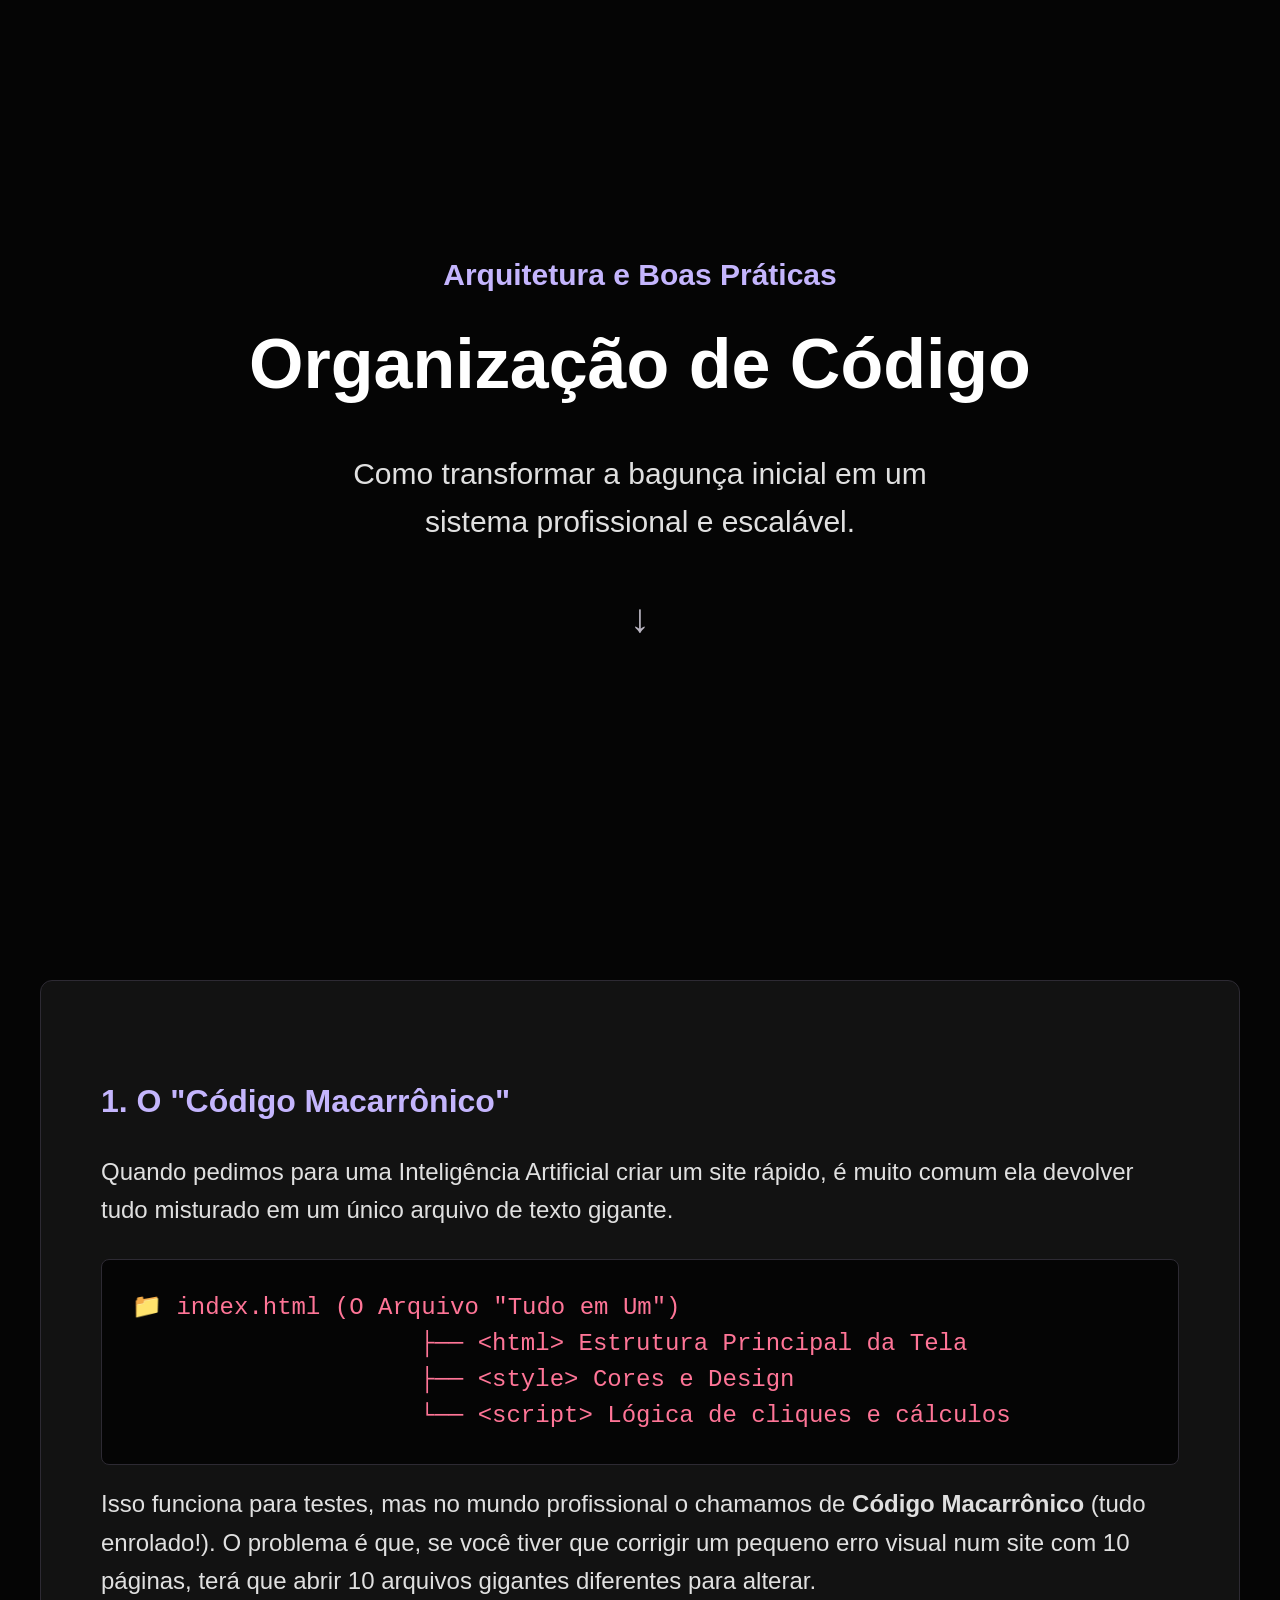
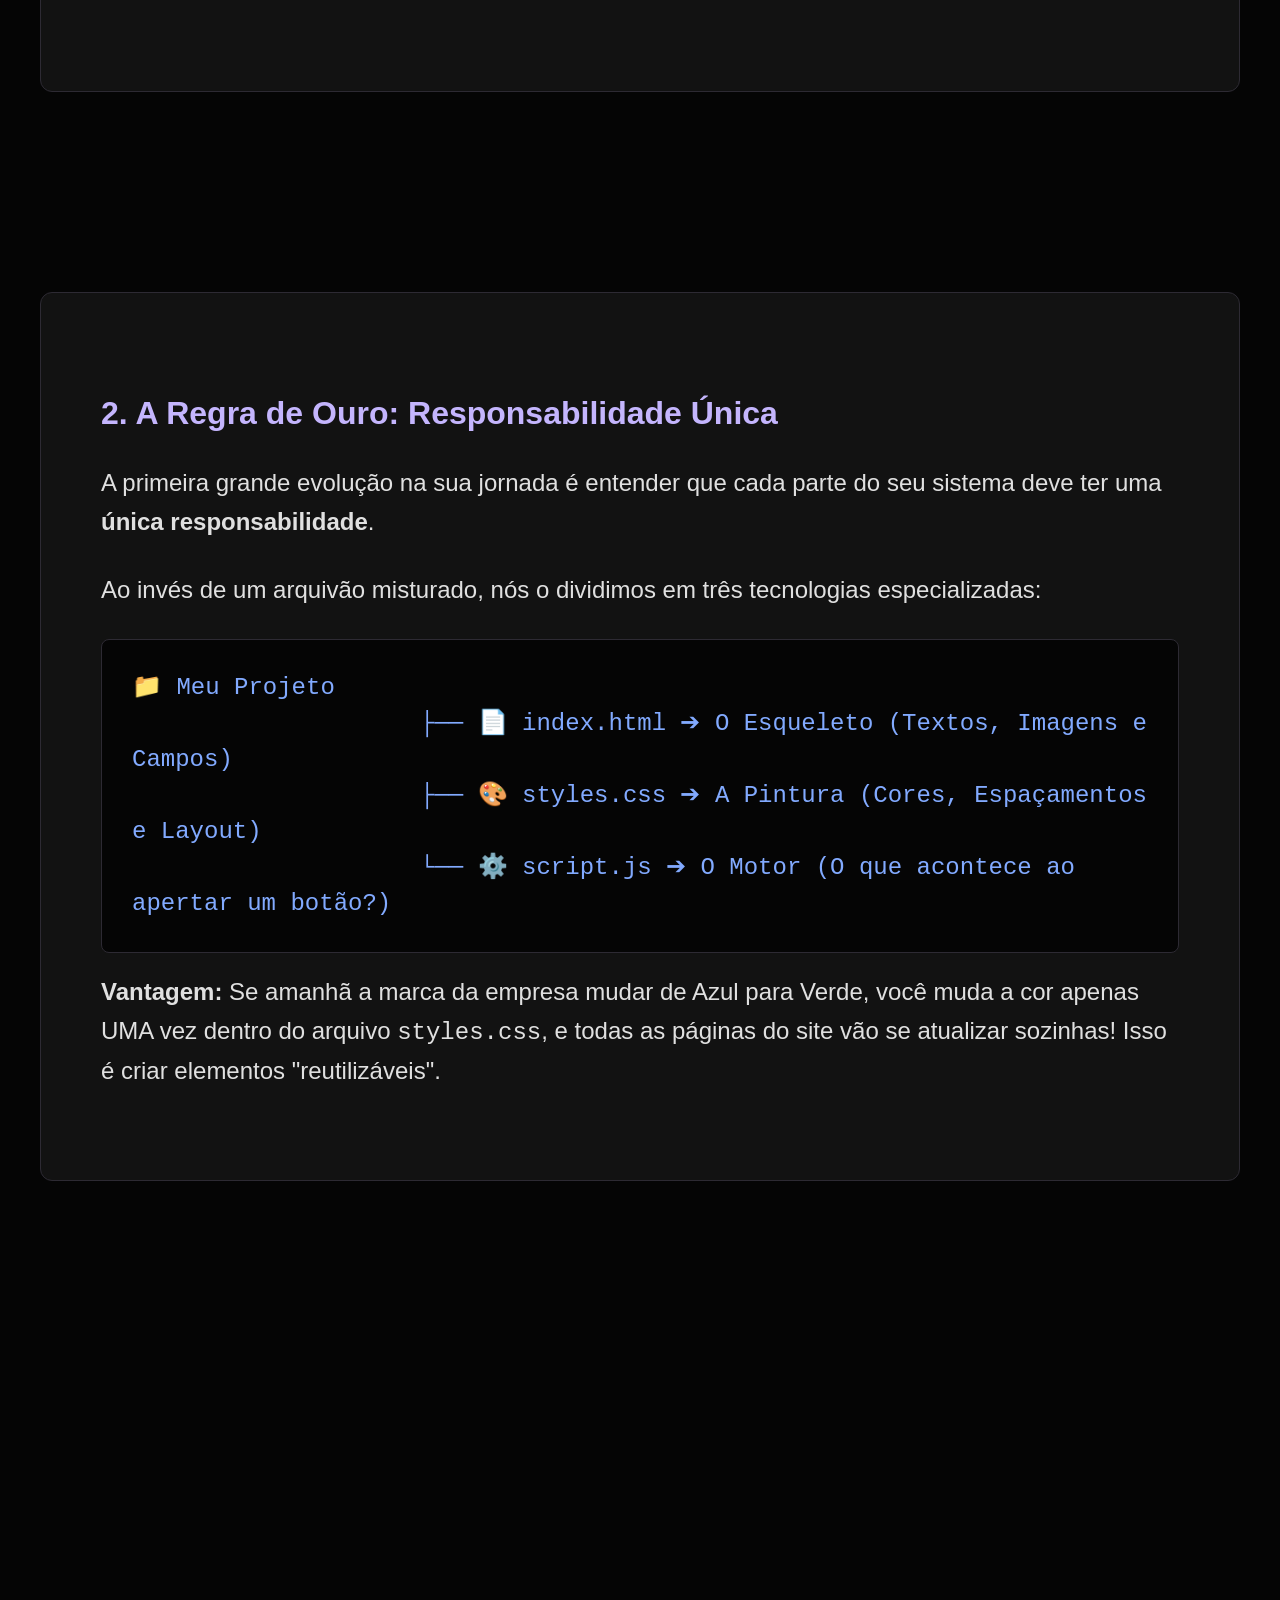
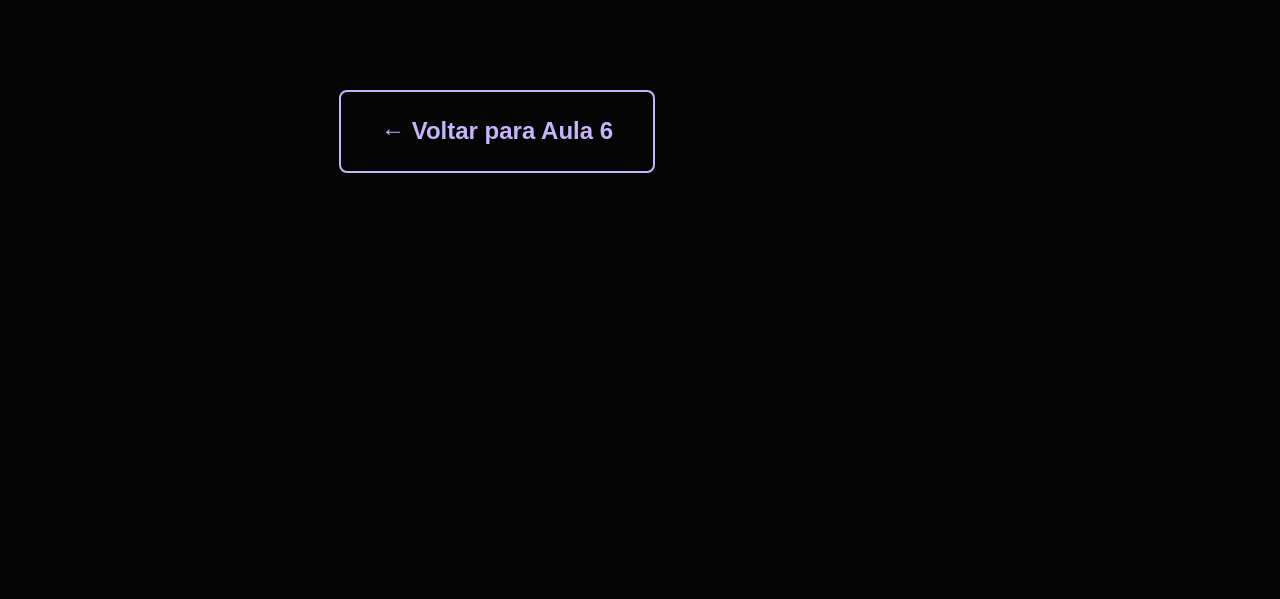
==== curso/aula-7/index.html @ 3f76b865 "1.0" ====
<!DOCTYPE html>
<html lang="pt-BR">

<head>
    <meta charset="UTF-8">
    <meta name="viewport" content="width=device-width, initial-scale=1.0">
    <title>Organização de Código</title>
    <link rel="stylesheet" href="styles.css">
    <style>
        .code-block {
            background-color: var(--black, #1e1e1e);
            padding: 1.5rem;
            border-radius: 8px;
            font-family: monospace;
            margin: 1rem 0;
            border: 1px solid var(--gray, #333);
            white-space: pre-wrap;
            line-height: 1.5;
        }
    </style>
</head>

<body>

    <section class="step">
        <div class="container" style="text-align: center;">
            <div style="font-size: 1.5rem; font-weight: bold; color: var(--purple, #bb86fc); margin-bottom: 1rem;">
                Arquitetura e Boas Práticas</div>
            <h1 style="border: none; padding: 0; font-size: 3.5rem;">Organização de Código</h1>
            <p style="font-size: 1.5rem; max-width: 600px; margin: 0 auto 2rem auto;">Como transformar a bagunça inicial
                em um sistema profissional e escalável.</p>
            <div class="arrow-down">↓</div>
        </div>
    </section>

    <section class="step">
        <div class="container">
            <div class="card">
                <h2 class="card-header">1. O "Código Macarrônico"</h2>
                <p>Quando pedimos para uma Inteligência Artificial criar um site rápido, é muito comum ela devolver tudo
                    misturado em um único arquivo de texto gigante.</p>
                <div class="code-block" style="color: #ff7597;">📁 index.html (O Arquivo "Tudo em Um")
                    ├── &lt;html&gt; Estrutura Principal da Tela
                    ├── &lt;style&gt; Cores e Design
                    └── &lt;script&gt; Lógica de cliques e cálculos</div>
                <p>Isso funciona para testes, mas no mundo profissional o chamamos de <strong>Código
                        Macarrônico</strong> (tudo enrolado!). O problema é que, se você tiver que corrigir um pequeno
                    erro visual num site com 10 páginas, terá que abrir 10 arquivos gigantes diferentes para alterar.
                </p>
            </div>
        </div>
    </section>

    <section class="step">
        <div class="container">
            <div class="card">
                <h2 class="card-header">2. A Regra de Ouro: Responsabilidade Única</h2>
                <p>A primeira grande evolução na sua jornada é entender que cada parte do seu sistema deve ter uma
                    <strong>única responsabilidade</strong>.</p>
                <p>Ao invés de um arquivão misturado, nós o dividimos em três tecnologias especializadas:</p>

                <div class="code-block" style="color: #82aaff;">📁 Meu Projeto
                    ├── 📄 index.html ➔ O Esqueleto (Textos, Imagens e Campos)
                    ├── 🎨 styles.css ➔ A Pintura (Cores, Espaçamentos e Layout)
                    └── ⚙️ script.js ➔ O Motor (O que acontece ao apertar um botão?)</div>

                <p><strong>Vantagem:</strong> Se amanhã a marca da empresa mudar de Azul para Verde, você muda a cor
                    apenas UMA vez dentro do arquivo <code>styles.css</code>, e todas as páginas do site vão se
                    atualizar sozinhas! Isso é criar elementos "reutilizáveis".</p>
            </div>
        </div>
    </section>

    <section class="step">
        <div class="container" style="padding-bottom: 4rem;">
            <footer>
                <a href="../aula-6/index.html" class="btn-nav">← Voltar para Aula 6</a>
                <a href="../aula-8/index.html" class="btn-nav" style="visibility: hidden;">Ir para Aula 8 →</a>
            </footer>
        </div>
    </section>

</body>

</html>
---- curso/aula-7/styles.css ----
:root {
  --black: #050505;
  /* Fundo mais escuro possível sem ser agressivo */
  --gray: #2d2a33;
  /* Cinza escuro para bordas/cards */
  --text-gray: #b9b5c1;
  /* Cinza para textos secundários */
  --white: #ffffff;
  /* Texto primário */
  --purple: #c4b5fd;
  /* Roxo mais claro para contraste no dark */
  --purple-dark: #452e78;
}

* {
  margin: 0;
  padding: 0;
  box-sizing: border-box;
}

html {
  font-size: 125%;
  scroll-behavior: smooth;
  scroll-snap-type: y mandatory;
  overflow-y: scroll;
}

body {
  font-family: -apple-system, BlinkMacSystemFont, "Segoe UI", Roboto, Helvetica, Arial, sans-serif;
  background-color: var(--black);
  color: var(--white);
  font-size: 1.2rem;
  line-height: 1.6;
}

.step {
  scroll-snap-align: start;
  min-height: 100vh;
  display: flex;
  flex-direction: column;
  justify-content: center;
  align-items: center;
  padding: 4rem 2rem;
}

.container {
  width: 100%;
  max-width: 1200px;
}

h1,h2,h3,h4 {
  color: var(--purple);
  margin-bottom: 1rem;
  line-height: 1.3;
}

h1 {
  font-size: 3rem;
  border-bottom: 2px solid var(--gray);
  padding-bottom: 1rem;
  margin-bottom: 2rem;
  color: var(--white);
}

h2 {
  font-size: 2.2rem;
  margin-top: 2rem;
}

h3 {
  font-size: 1.5rem;
  margin-top: 2rem;
}

p {
  margin-bottom: 1.5rem;
  color: #e0e0e0;
}

ul,ol {
  margin-bottom: 1.5rem;
  padding-left: 2rem;
}

ul,ol,a {
  color: var(--white);
}

a:visited {
  color: var(--white);
}

li {
  margin-bottom: 0.5rem;
  color: #e0e0e0;
}

.card {
  background-color: #121212;
  border: 1px solid var(--gray);
  border-radius: 12px;
  padding: 3rem;
  margin-bottom: 2rem;
  width: 100%;
}

.card-header {
  font-weight: bold;
  font-size: 1.6rem;
  margin-bottom: 1.5rem;
  color: var(--purple);
}

.code-block {
  background-color: var(--black);
  padding: 1.5rem;
  border-radius: 8px;
  font-family: monospace;
  color: #00e676;
  margin: 1rem 0;
  border: 1px solid var(--gray);
  white-space: pre-wrap;
}

/* App Simulator Styles / Quiz Styles */
.app-simulator {
  background-color: #0f0a18;
  border: 2px solid var(--purple-dark);
  border-radius: 12px;
  padding: 3rem;
  width: 100%;
}

button {
  background-color: var(--purple-dark);
  color: var(--white);
  border: 2px solid var(--purple);
  padding: 1.2rem 2rem;
  font-size: 1.2rem;
  font-weight: bold;
  border-radius: 8px;
  cursor: pointer;
  width: 100%;
  transition: all 0.2s;
}

button:hover {
  background-color: var(--purple);
}

footer {
  width: 100%;
  padding-top: 2rem;
  display: flex;
  justify-content: center;
  gap: 1rem;
}

.btn-nav,
.btn-next {
  display: inline-block;
  background-color: transparent;
  color: var(--purple);
  border: 2px solid var(--purple);
  padding: 1rem 2rem;
  text-decoration: none;
  font-weight: bold;
  border-radius: 8px;
  transition: all 0.2s;
}

.btn-nav:hover,
.btn-next:hover {
  background-color: var(--purple);
  color: var(--white);
}

.arrow-down {
  margin-top: 2rem;
  font-size: 2rem;
  color: var(--text-gray);
  animation: bounce 2s infinite;
}

@keyframes bounce {
  0%, 20%, 50%, 80%, 100% {
    transform: translateY(0);
  }
  40% {
    transform: translateY(-20px);
  }
  60% {
    transform: translateY(-10px);
  }
}
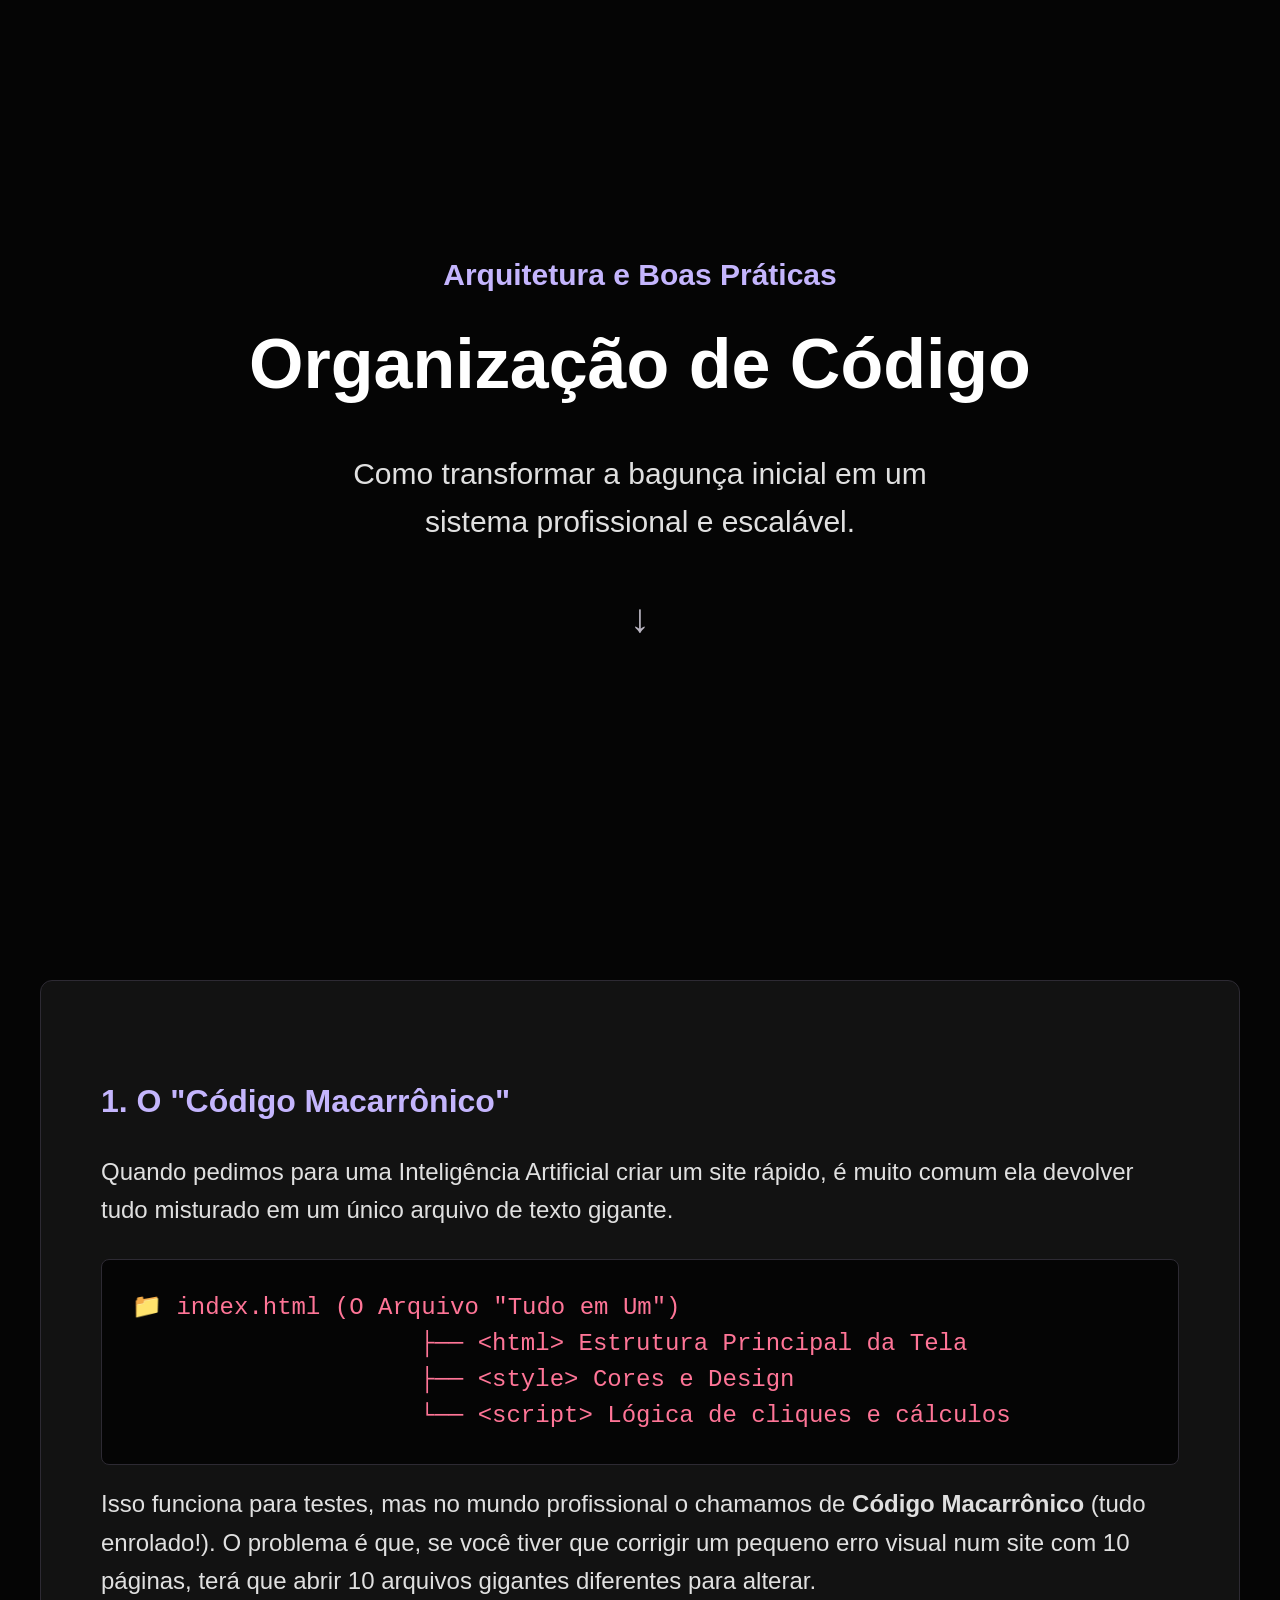
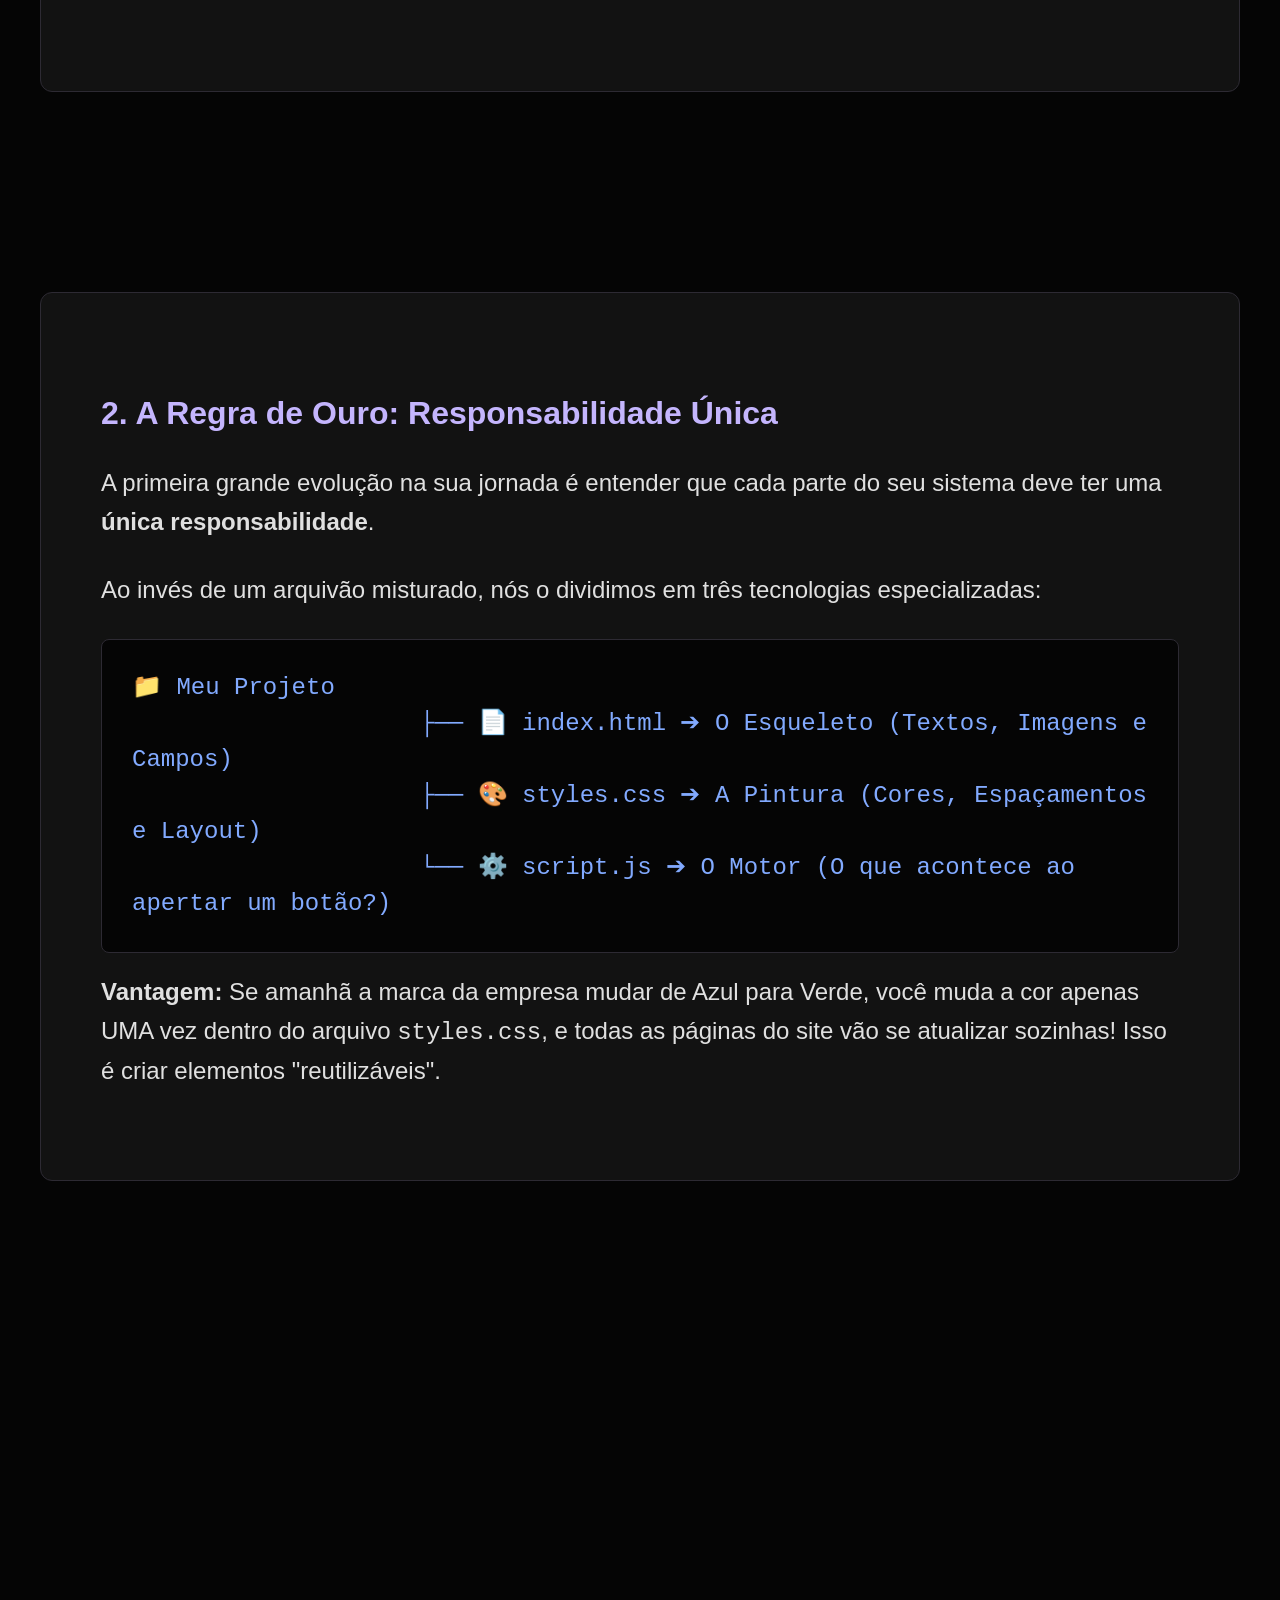
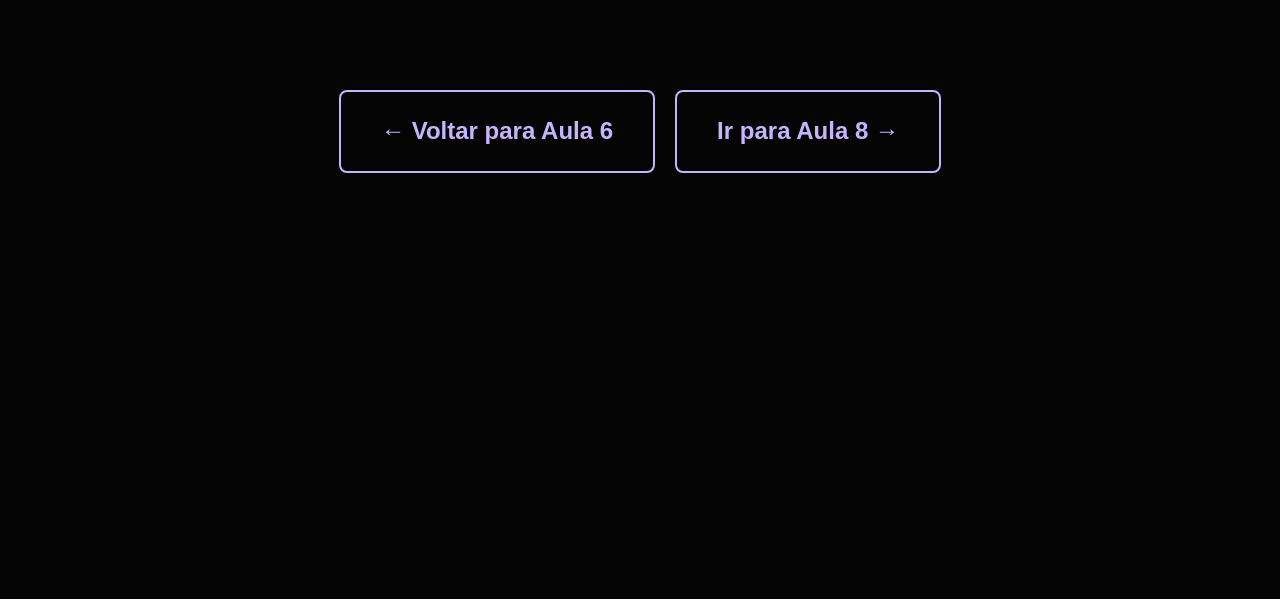
==== commit cfb29b6d: "aula 1" ====
--- a/curso/aula-7/index.html
+++ b/curso/aula-7/index.html
@@ -56,7 +56,8 @@
             <div class="card">
                 <h2 class="card-header">2. A Regra de Ouro: Responsabilidade Única</h2>
                 <p>A primeira grande evolução na sua jornada é entender que cada parte do seu sistema deve ter uma
-                    <strong>única responsabilidade</strong>.</p>
+                    <strong>única responsabilidade</strong>.
+                </p>
                 <p>Ao invés de um arquivão misturado, nós o dividimos em três tecnologias especializadas:</p>
 
                 <div class="code-block" style="color: #82aaff;">📁 Meu Projeto
@@ -75,7 +76,7 @@
         <div class="container" style="padding-bottom: 4rem;">
             <footer>
                 <a href="../aula-6/index.html" class="btn-nav">← Voltar para Aula 6</a>
-                <a href="../aula-8/index.html" class="btn-nav" style="visibility: hidden;">Ir para Aula 8 →</a>
+                <a href="../aula-8/index.html" class="btn-nav">Ir para Aula 8 →</a>
             </footer>
         </div>
     </section>
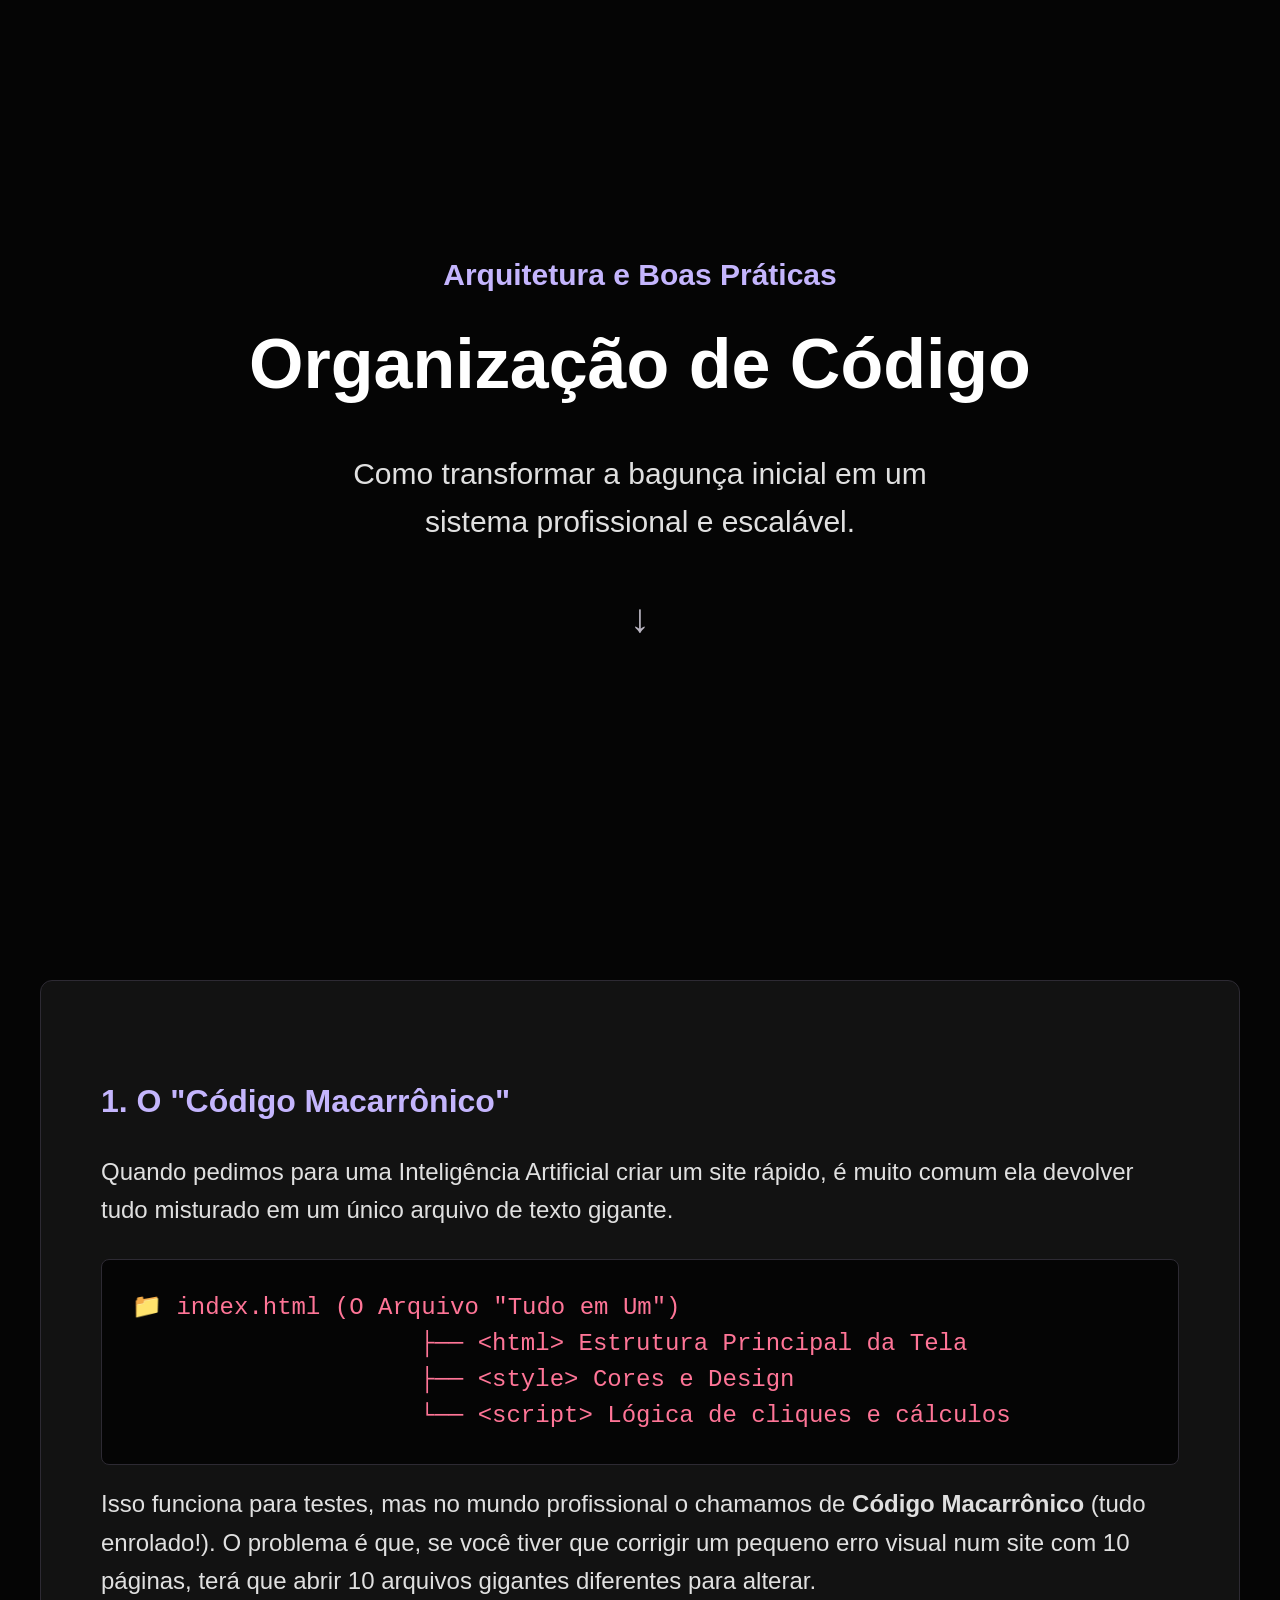
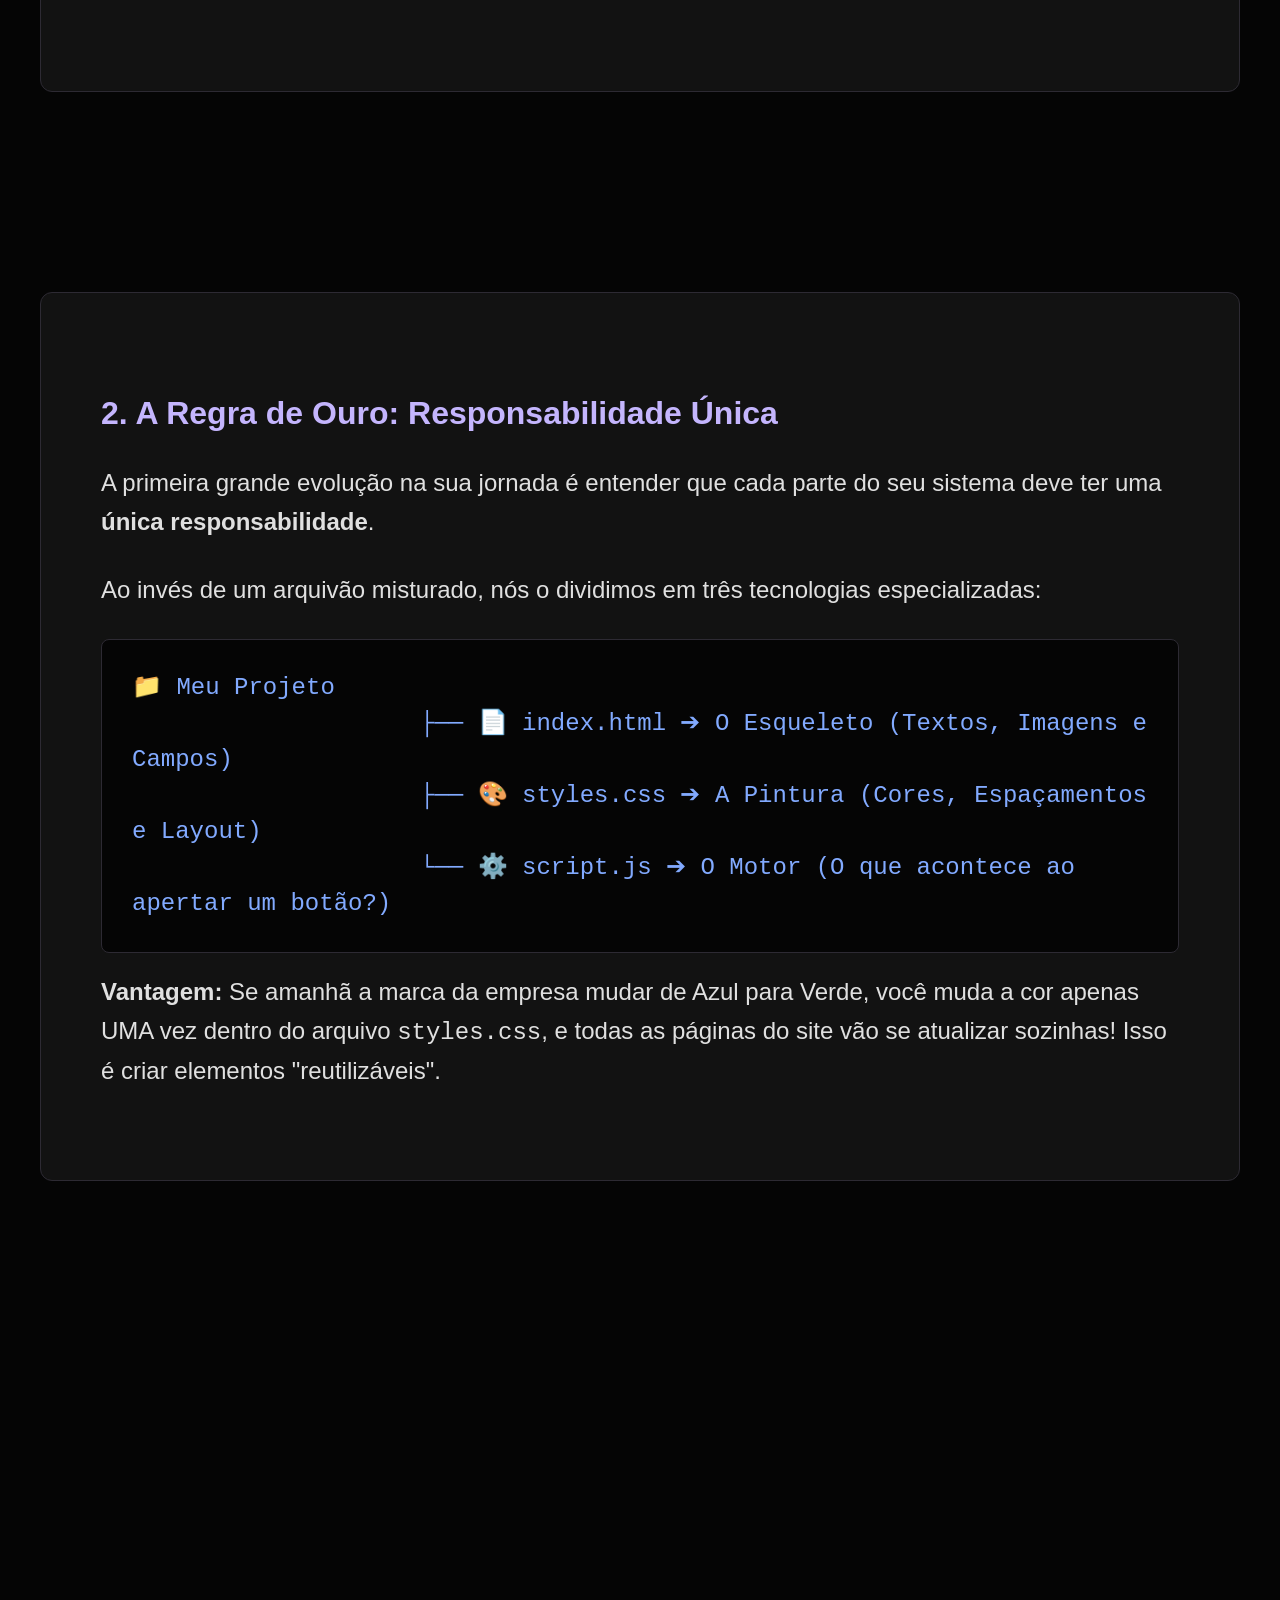
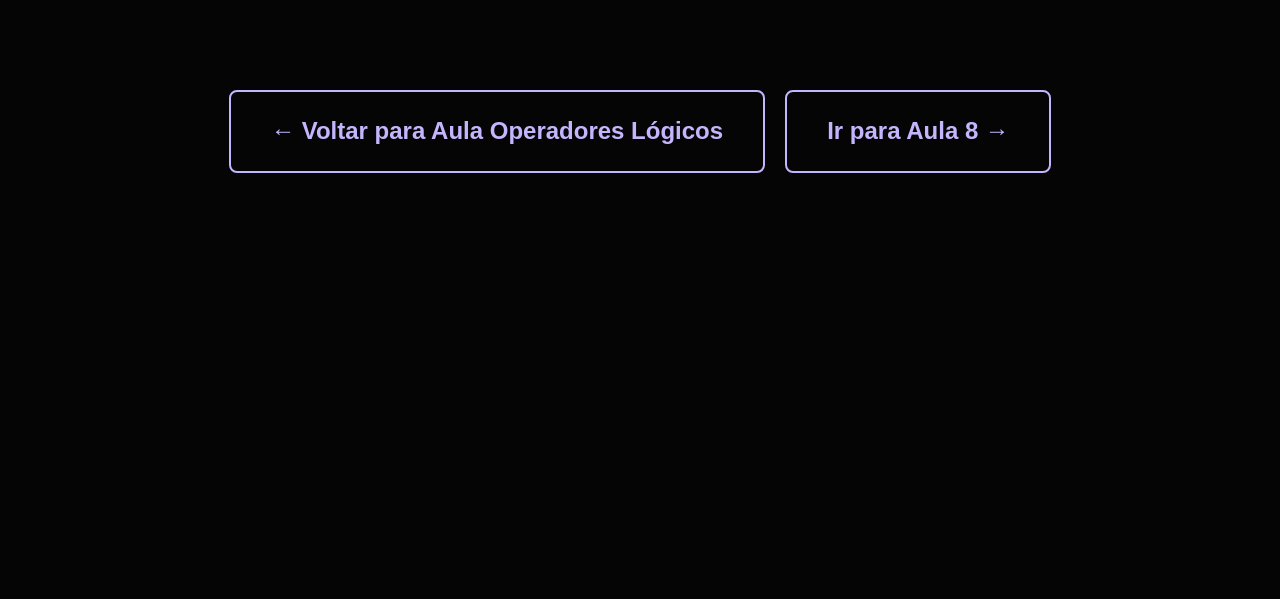
==== commit 25904eee: "aula 1" ====
--- a/curso/aula-7/index.html
+++ b/curso/aula-7/index.html
@@ -75,7 +75,7 @@
     <section class="step">
         <div class="container" style="padding-bottom: 4rem;">
             <footer>
-                <a href="../aula-6/index.html" class="btn-nav">← Voltar para Aula 6</a>
+                <a href="../aula-operadores-logicos/index.html" class="btn-nav">← Voltar para Aula Operadores Lógicos</a>
                 <a href="../aula-8/index.html" class="btn-nav">Ir para Aula 8 →</a>
             </footer>
         </div>
